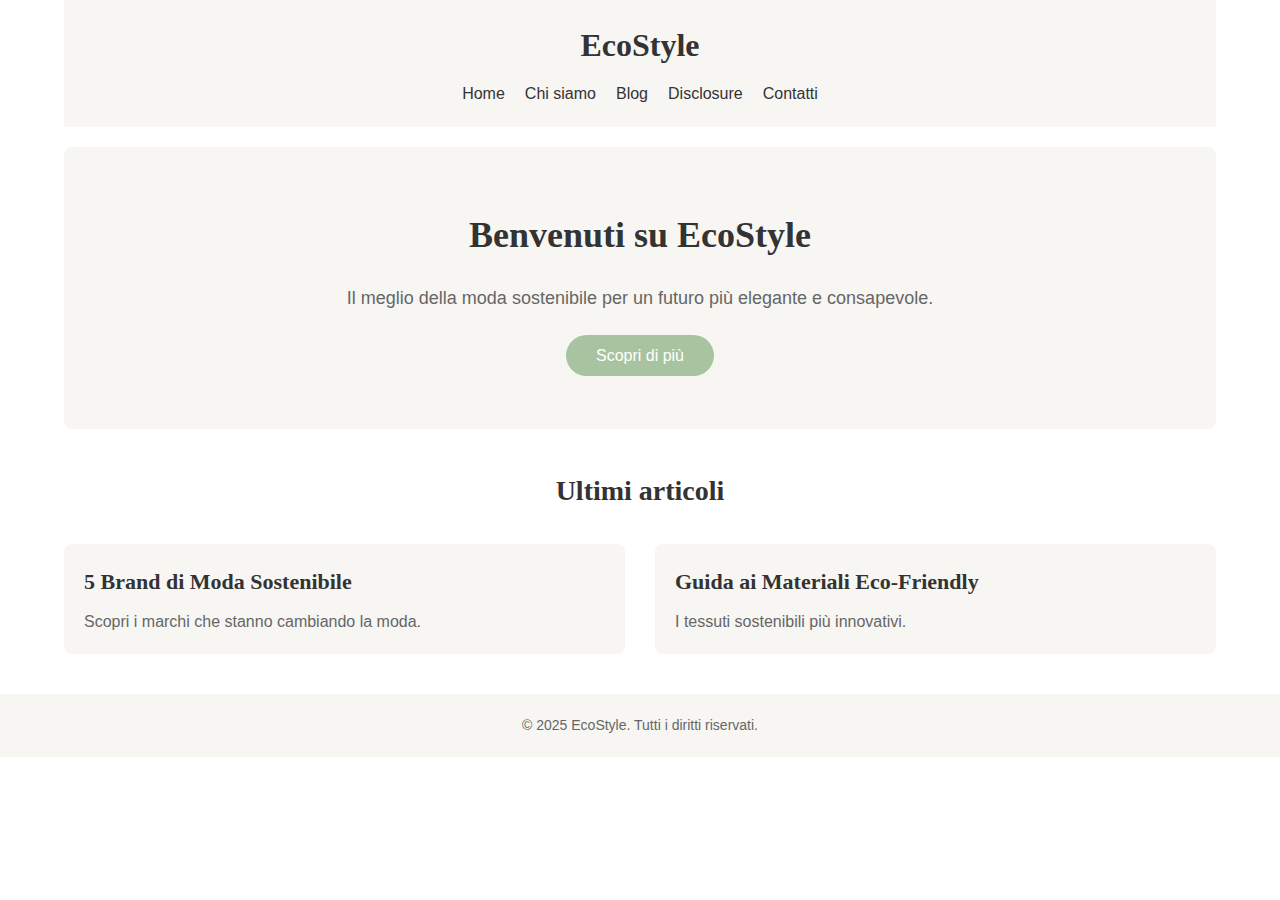
==== index.html @ 7a1da7b7 "Aggiunta favicon" ====
<!DOCTYPE html>
<html lang="it">
<head>
  <meta charset="UTF-8">
  <meta name="viewport" content="width=device-width, initial-scale=1.0">
	<link rel="icon" type="image/x-icon" href="favicon.ico">

  <title>EcoStyle - Moda Sostenibile</title>
  <link rel="stylesheet" href="styles.css">
</head>
<body>
<header class="container">
  <h1>EcoStyle</h1>
  <nav>
    <ul>
      <li><a href="index.html">Home</a></li>
      <li><a href="about.html">Chi siamo</a></li>
      <li><a href="blog.html">Blog</a></li>
      <li><a href="disclosure.html">Disclosure</a></li>
      <li><a href="contact.html">Contatti</a></li>
    </ul>
  </nav>
</header>
<main class="container">
  <section class="hero">
    <h2>Benvenuti su EcoStyle</h2>
    <p>Il meglio della moda sostenibile per un futuro più elegante e consapevole.</p>
    <a href="blog.html" class="btn">Scopri di più</a>
  </section>
  <section class="featured-posts">
    <h3>Ultimi articoli</h3>
    <div class="posts-grid">
      <article>
        <h4><a href="blog-post.html">5 Brand di Moda Sostenibile</a></h4>
        <p>Scopri i marchi che stanno cambiando la moda.</p>
      </article>
      <article>
        <h4><a href="blog-post.html">Guida ai Materiali Eco-Friendly</a></h4>
        <p>I tessuti sostenibili più innovativi.</p>
      </article>
    </div>
  </section>
</main>
<footer>
  <div class="container">
    <p>&copy; 2025 EcoStyle. Tutti i diritti riservati.</p>
  </div>
</footer>
</body>
</html>
---- styles.css ----
/* styles.css */

/* Base Reset */
* {
    margin: 0;
    padding: 0;
    box-sizing: border-box;
}
body {
    font-family: 'Poppins', 'Helvetica Neue', Arial, sans-serif;
    background-color: #FFFFFF;
    color: #333333;
    line-height: 1.6;
    font-size: 16px;
}
.container {
    width: 90%;
    max-width: 1200px;
    margin: 0 auto;
}
header {
    background-color: #F7F6F3;
    padding: 20px 0;
}
header h1 {
    font-family: 'Playfair Display', serif;
    font-size: 32px;
    color: #333333;
    text-align: center;
    margin-bottom: 10px;
}
nav ul {
    list-style: none;
    display: flex;
    justify-content: center;
    gap: 20px;
}
nav a {
    text-decoration: none;
    color: #333333;
    font-weight: 500;
    transition: color 0.3s ease;
}
nav a:hover {
    color: #A8C3A0;
}
.hero {
    background-color: #F7F6F3;
    padding: 60px 20px;
    text-align: center;
    border-radius: 8px;
    margin-top: 20px;
}
.hero h2 {
    font-family: 'Playfair Display', serif;
    font-size: 36px;
    color: #333333;
    margin-bottom: 20px;
}
.hero p {
    font-size: 18px;
    color: #666666;
    margin-bottom: 30px;
}
.btn {
    background-color: #A8C3A0;
    color: #FFFFFF;
    padding: 12px 30px;
    border: none;
    border-radius: 30px;
    font-size: 16px;
    cursor: pointer;
    text-decoration: none;
    transition: background-color 0.3s ease;
}
.btn:hover {
    background-color: #8CAF8C;
}
.featured-posts {
    margin: 40px 0;
}
.featured-posts h3 {
    font-family: 'Playfair Display', serif;
    font-size: 28px;
    text-align: center;
    margin-bottom: 30px;
}
.posts-grid {
    display: grid;
    grid-template-columns: 1fr 1fr;
    gap: 30px;
}
.posts-grid article {
    background-color: #F7F6F3;
    padding: 20px;
    border-radius: 8px;
    transition: transform 0.3s ease;
}
.posts-grid article:hover {
    transform: translateY(-5px);
}
.posts-grid h4 a {
    text-decoration: none;
    color: #333333;
    font-family: 'Playfair Display', serif;
    font-size: 22px;
}
.posts-grid p {
    color: #666666;
    margin-top: 10px;
}
footer {
    background-color: #F7F6F3;
    text-align: center;
    padding: 20px 0;
    margin-top: 40px;
    font-size: 14px;
    color: #666666;
}
@media (max-width: 768px) {
    .posts-grid {
        grid-template-columns: 1fr;
    }
}
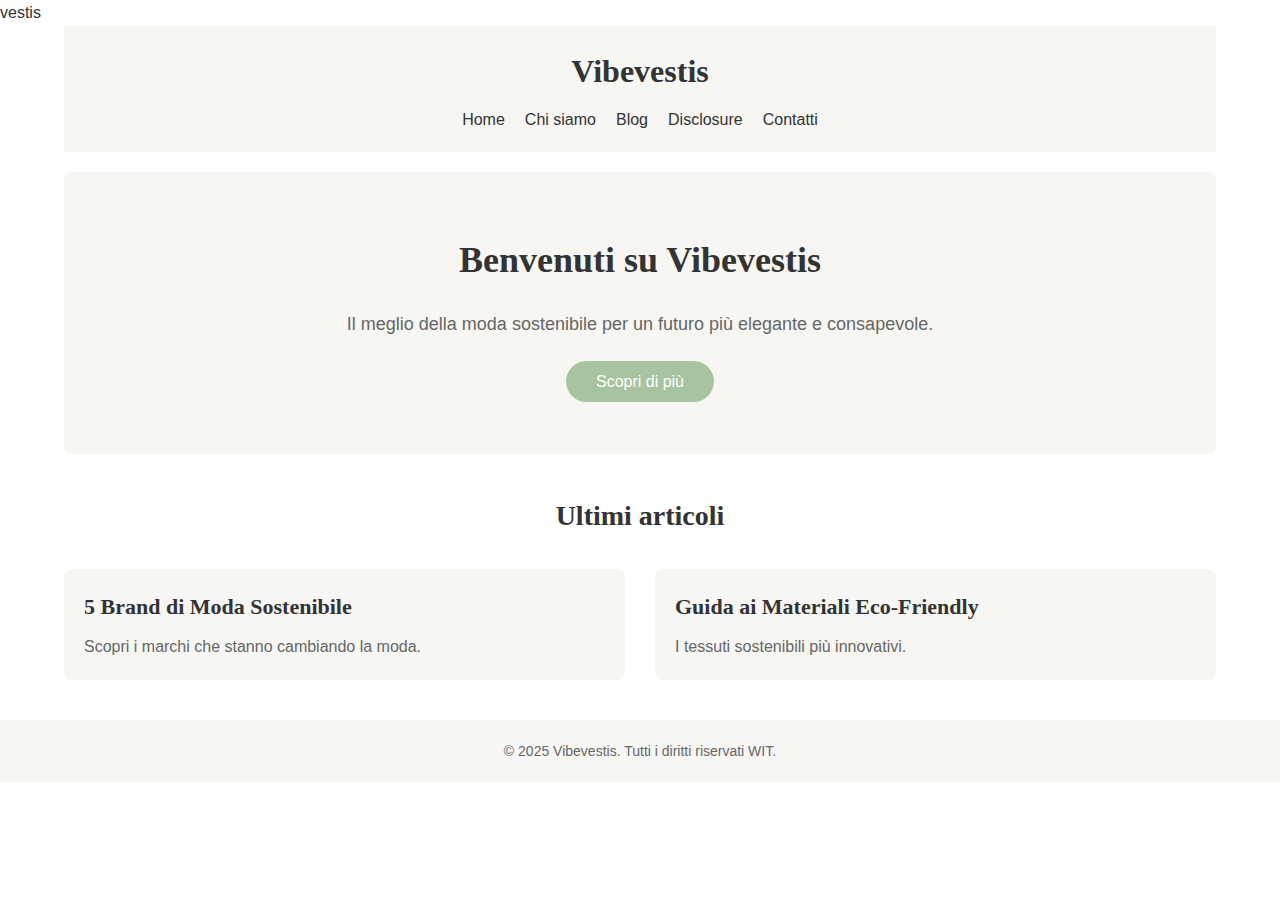
==== commit 7c57183b: "Update index.html" ====
--- a/index.html
+++ b/index.html
@@ -1,4 +1,4 @@
-<!DOCTYPE html>
+vestis<!DOCTYPE html>
 <html lang="it">
 <head>
   <meta charset="UTF-8">
@@ -7,10 +7,15 @@
 
   <title>EcoStyle - Moda Sostenibile</title>
   <link rel="stylesheet" href="styles.css">
+	<title>VibeVestis1 - Moda Sostenibile e Stile Consapevole</title>
+<meta name="description" content="Scopri la moda sostenibile di VibeVestis. Eleganza naturale, stile consapevole e ispirazione green.">
+<meta name="keywords" content="moda sostenibile, fashion green, stile eco, vestiti naturali, VibeVestis">
+<meta name="viewport" content="width=device-width, initial-scale=1.0">
+
 </head>
 <body>
 <header class="container">
-  <h1>EcoStyle</h1>
+  <h1>Vibevestis</h1>
   <nav>
     <ul>
       <li><a href="index.html">Home</a></li>
@@ -23,7 +28,7 @@
 </header>
 <main class="container">
   <section class="hero">
-    <h2>Benvenuti su EcoStyle</h2>
+    <h2>Benvenuti su Vibevestis</h2>
     <p>Il meglio della moda sostenibile per un futuro più elegante e consapevole.</p>
     <a href="blog.html" class="btn">Scopri di più</a>
   </section>
@@ -43,8 +48,8 @@
 </main>
 <footer>
   <div class="container">
-    <p>&copy; 2025 EcoStyle. Tutti i diritti riservati.</p>
+    <p>&copy; 2025 Vibevestis. Tutti i diritti riservati WIT.</p>
   </div>
 </footer>
 </body>
-</html>+</html>
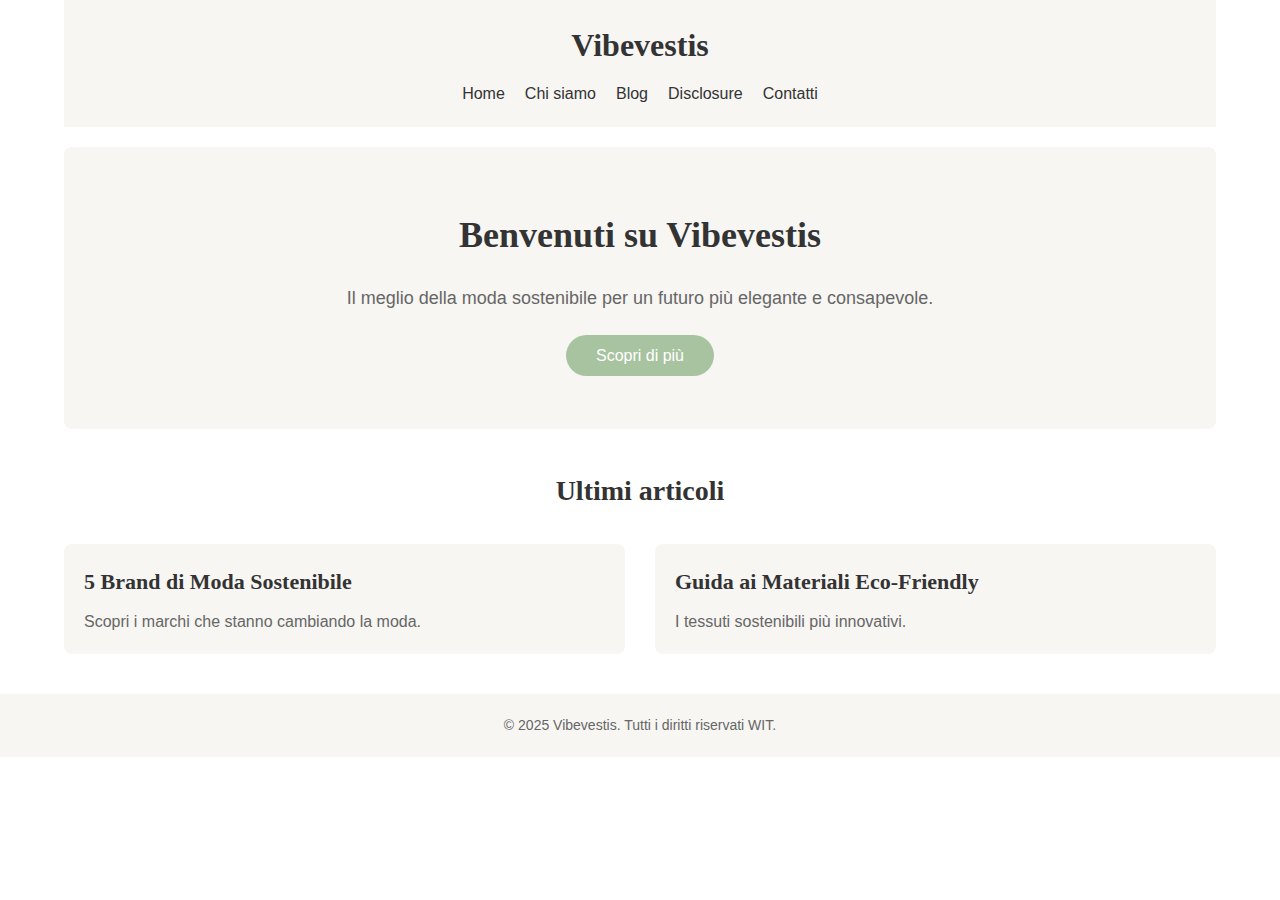
==== commit 7ebe8a73: "Update index.html" ====
--- a/index.html
+++ b/index.html
@@ -1,13 +1,13 @@
-vestis<!DOCTYPE html>
+<!DOCTYPE html>
 <html lang="it">
 <head>
   <meta charset="UTF-8">
   <meta name="viewport" content="width=device-width, initial-scale=1.0">
 	<link rel="icon" type="image/x-icon" href="favicon.ico">
 
-  <title>EcoStyle - Moda Sostenibile</title>
+  <title>VibeVestis - Moda Sostenibile</title>
   <link rel="stylesheet" href="styles.css">
-	<title>VibeVestis1 - Moda Sostenibile e Stile Consapevole</title>
+	<title>VibeVestis - Moda Sostenibile e Stile Consapevole</title>
 <meta name="description" content="Scopri la moda sostenibile di VibeVestis. Eleganza naturale, stile consapevole e ispirazione green.">
 <meta name="keywords" content="moda sostenibile, fashion green, stile eco, vestiti naturali, VibeVestis">
 <meta name="viewport" content="width=device-width, initial-scale=1.0">
